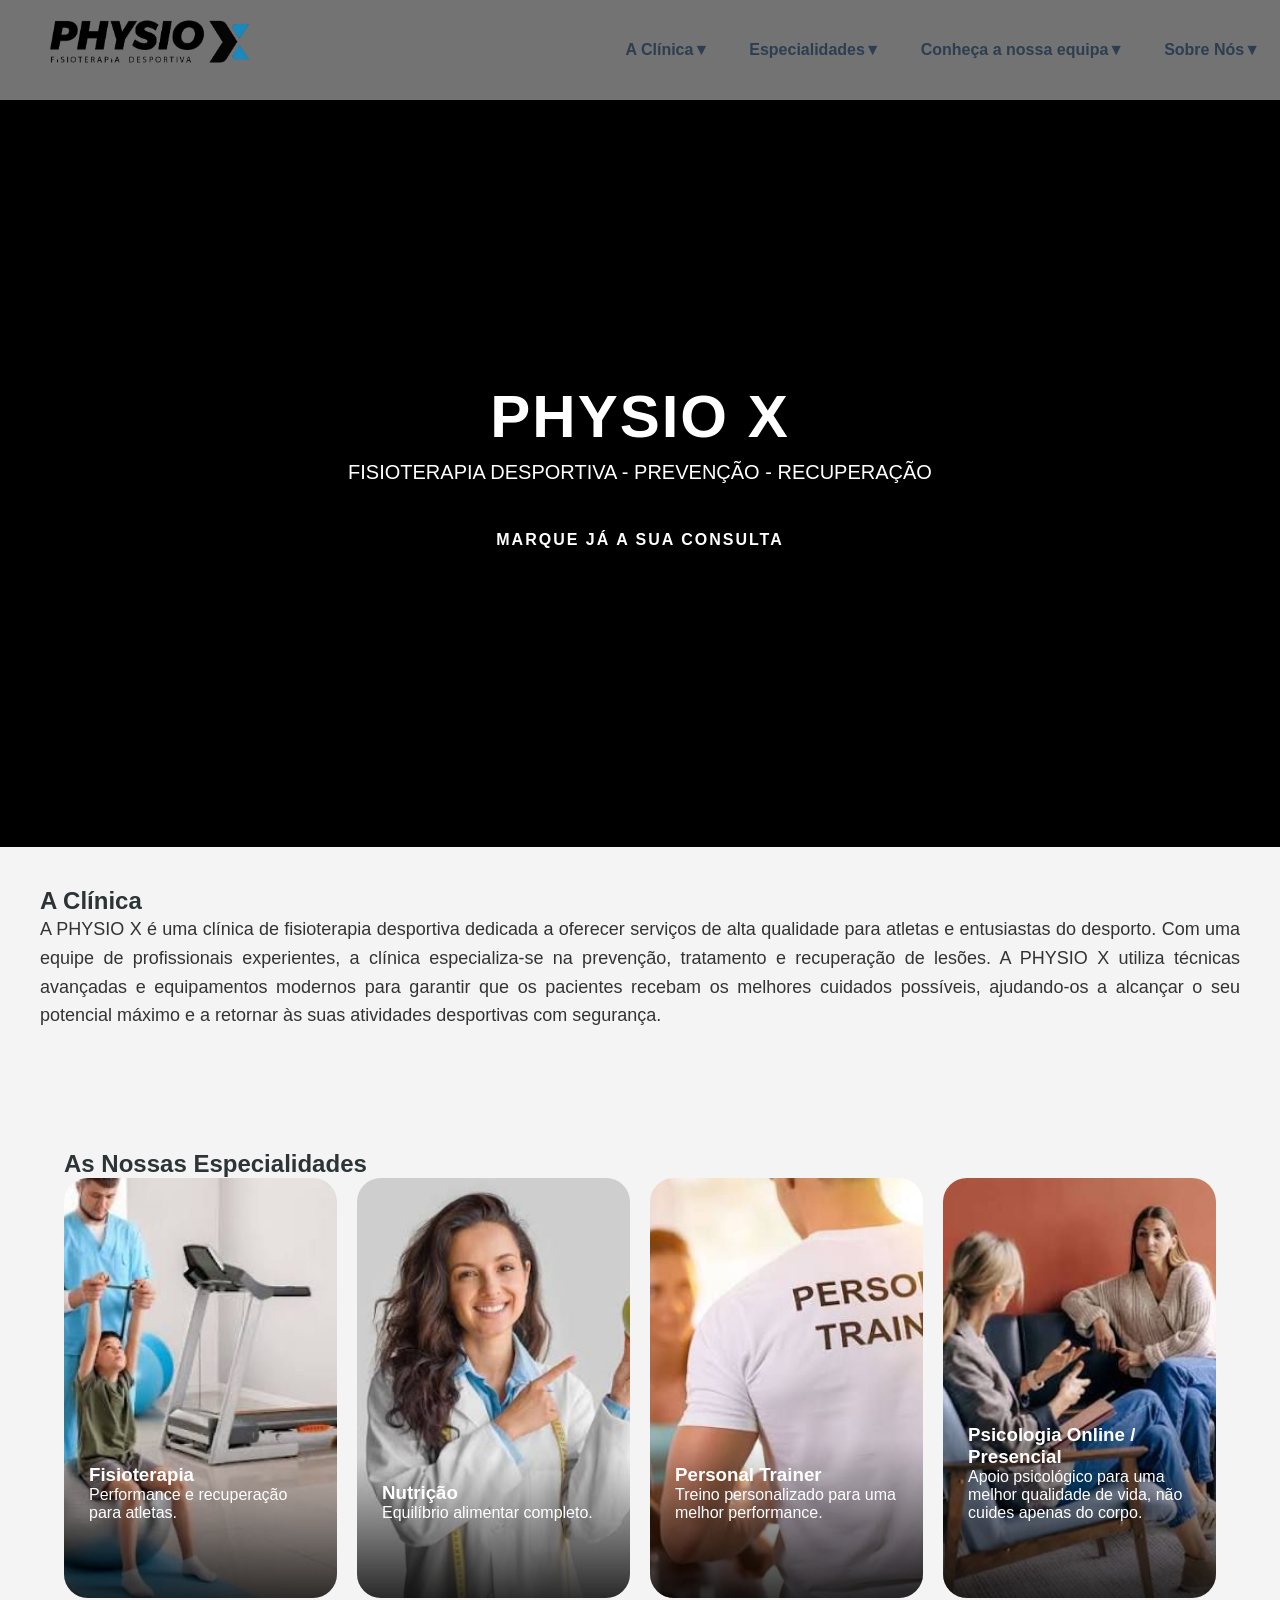
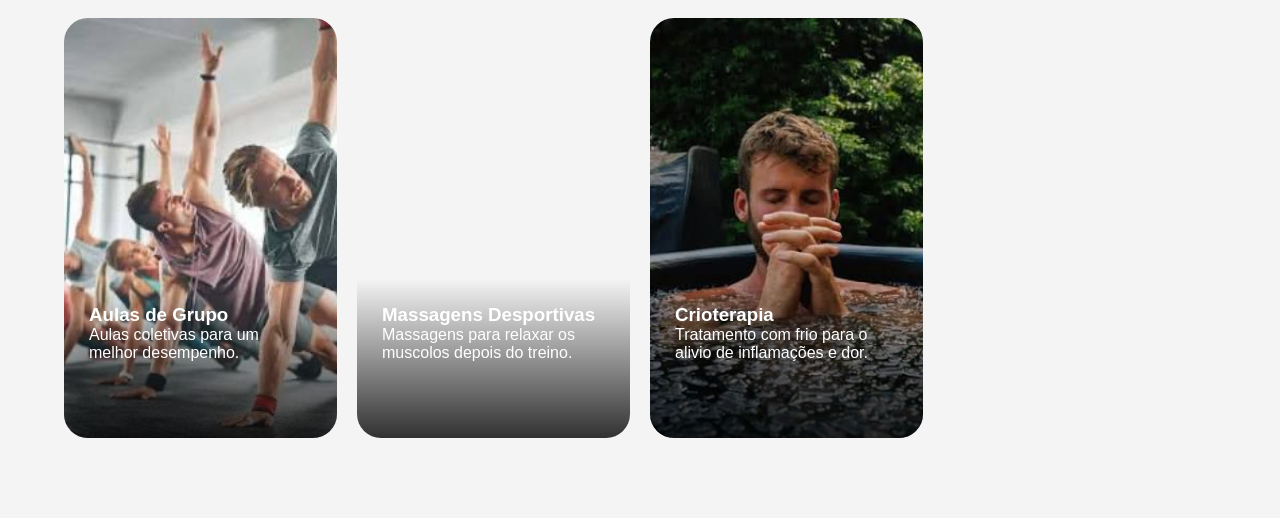
==== index.html @ f9e4badf "Add files via upload" ====
<!DOCTYPE html>
<html lang="pt">
<head>
    <meta charset="UTF-8">
    <title>Clínica de Fisioterapia</title>
    <link rel="stylesheet" href="estilo.css">
</head>
<body>
 <nav class="Fixed_bar">
    <div class="logo">
        <img src="Logo.png" alt="Logo da Clínica">
    </div>

    <ul class="links-nav">
    <li><a href="#" class="item-menu">A Clínica▼</a></li>
    <li class="dropdown">
            <a href="#" class="item-menu">Especialidades▼ </a>
            <ul class="submenu">
                <li><a href="fisioterapia.html">Fisioterapia</a></li>
                <li><a href="nutricao.html">Nutrição</a></li>
                <li><a href="personal_training.html">Personal Training</a></li>
                <li><a href="psicologia.html">Psicologia Online / Presencial</a></li>
                <li><a href="aulas_grupo.html">Aulas de Grupo</a></li>
                <li><a href="massagens_desportivas.html">Massagens Desportivas</a></li>
                <li><a href="crioterapia.html">Crioterapia</a></li>
            </ul>
    </li>
    <li><a href="#" class="item-menu">Conheça a nossa equipa▼</a></li>
    <li><a href="#" class="item-menu">Sobre Nós▼</a></li>
 </ul>
 </nav>

    <section class="hero-section">

    <div class="carrossel-container">
        <img src="hero-image.jpeg" class="slide" alt="Fisioterapia 1">
        <img src="hero-image1.jpeg" class="slide" alt="Fisioterapia 2">
        <img src="hero-image2.jpeg" class="slide" alt="Fisioterapia 3">
        <img src="hero-image3.jpeg" class="slide" alt="Fisioterapia 4">
    </div>

    <div class="hero-conteudo">
        <h1 class="titulo-principal">PHYSIO X</h1>
        <p class="frase-motivacao">Fisioterapia Desportiva - Prevenção - Recuperação</p>
        <a href="#" class="botao-agendar">MARQUE JÁ A SUA CONSULTA</a>
    </div>
    </section>
    <section>
        <div class="Clinica">
           <h2 class="subtitulo">A Clínica</h2>
           <p class="descricao">A PHYSIO X é uma clínica de fisioterapia desportiva dedicada a oferecer serviços de alta qualidade para atletas e entusiastas do desporto. Com uma equipe de profissionais experientes, a clínica especializa-se na prevenção, tratamento e recuperação de lesões. A PHYSIO X utiliza técnicas avançadas e equipamentos modernos para garantir que os pacientes recebam os melhores cuidados possíveis, ajudando-os a alcançar o seu potencial máximo e a retornar às suas atividades desportivas com segurança.</p>
        </div>
    </section>
    <section class="seccao-bento">
    <h1 class="subtitulo">As Nossas Especialidades</h1>
    
    <div class="bento-grid">
        <div class="bento-item vertical" style="background-image: url('Fisio.jpeg');">
            <div class="bento-overlay">
                <h3>Fisioterapia</h3>
                <p>Performance e recuperação para atletas.</p>
                <div class="Inf_Fisio">
                  <a href="fisioterapia.html" class="botao-saber-mais">Saber Mais</a>
                </div>
            </div>
        </div>

        <div class="bento-item vertical" style="background-image: url('Nutri.jpeg');">
            <div class="bento-overlay">
                <h3>⁠Nutrição</h3>
                <p>Equilíbrio alimentar completo.</p>
                <div class="Inf_Nutri">
                  <a href="nutricao.html" class="botao-saber-mais">Saber Mais</a>
                </div>
            </div>
        </div>

        <div class="bento-item vertical" style="background-image: url('Personal_training.jpeg');">
            <div class="bento-overlay">
                <h3>Personal Trainer</h3>
                <p>Treino personalizado para uma melhor performance.</p>
                <div class="Inf_Personal_training">
                  <a href="personal_training.html" class="botao-saber-mais">Saber Mais</a>
                </div>
            </div>
        </div>

        <div class="bento-item vertical" style="background-image: url('Psicologia.jpeg');">
            <div class="bento-overlay">
                <h3>⁠Psicologia Online / Presencial</h3>
                <p>Apoio psicológico para uma melhor qualidade de vida, não cuides apenas do corpo.</p>
                <div class="Inf_Psico">
                  <a href="psicologia.html" class="botao-saber-mais">Saber Mais</a>
                </div>
            </div>
        </div>

        <div class="bento-item vertical" style="background-image: url('Aulas_coletivas.jpeg');">
            <div class="bento-overlay">
                <h3>Aulas de Grupo</h3>
                <p>Aulas coletivas para um melhor desempenho.</p>
                <div class="Inf_Aulas_coletivas">
                  <a href="aulas_grupo.html" class="botao-saber-mais">Saber Mais</a>
                </div>
            </div>
        </div>

        <div class="bento-item vertical" style="background-image: url('exercicio.jpg');">
            <div class="bento-overlay">
                <h3>Massagens Desportivas</h3>
                <p>Massagens para relaxar os muscolos depois do treino.</p>
                <div class="Inf_Massagens">
                  <a href="massagens_desportivas.html" class="botao-saber-mais">Saber Mais</a>
                </div>
            </div>
        </div>

        <div class="bento-item vertical" style="background-image: url('Crioterapia.jpeg');">
            <div class="bento-overlay">
                <h3>Crioterapia</h3>
                <p>Tratamento com frio para o alivio de inflamações e dor.</p>
                <div class="Inf_Crioterapia">
                  <a href="crioterapia.html" class="botao-saber-mais">Saber Mais</a>
                </div>
            </div>
        </div>
    </div>
</section>
<script src="Animacao.js"></script>
</body>
</html>
---- estilo.css ----
body {
    margin: 0;
    padding: 0;
    padding-top: 100px;
    font-family: Arial, sans-serif;
    background-color: #67696a;
}

.logo img {
    height: 100px;
    align-items: center;
    margin-left: 20px;
    
}

.Fixed_bar {
    position: fixed;
    top: 0;
    left: 0;           
    width: 100%;
    height: 100px;      
    display: flex;
    align-items: center;     
    justify-content: space-between; 
    background-color: rgba(255, 255, 255, 0.45);  
    backdrop-filter: blur(10px);
    box-shadow: 0 4px 30px rgba(0, 0, 0, 0.1);
    z-index: 10;
}

.links-nav {
    display: flex;         
    list-style: none;      
    margin: 0;
    padding: 0;
    align-items: center;   
}

.links-nav li {
    margin: 0 20px;       
}

.links-nav a {
    text-decoration: none;
    color: #2c3e50; 
    display: flex;      
    list-style: none; 
    margin-right: 20px;
    margin: 0;
    padding: 0;
    font-weight: bold;
    display: inline-block;
    transition: transform 0.3s ease;
    
}

.links-nav a:hover {
    transform: scale(1.1); 
}

.links-nav a::after {
    font-size: 20px;
    display: inline-block;
    margin-left: 5px;
}

.links-nav li {
    position: relative; 
    display: inline-block;
}

/* Esconder o submenu inicialmente */
.submenu {
    display: none; 
    position: absolute;
    top: 100%; 
    left: 0;
    background-color: #ffffff;
    min-width: 220px;
    box-shadow: 0px 8px 16px rgba(0,0,0,0.1);
    padding: 10px 0;
    border-radius: 8px;
    list-style: none;
    z-index: 1000;
}

/* Estilo dos links dentro da "micro página" */
.submenu li a {
    color: #333;
    padding: 12px 20px;
    text-decoration: none;
    display: block;
    font-size: 14px;
    transition: background 0.3s;
}

.submenu li a:hover {
    background-color: #f0f7ff; 
    color: #3674b7;
}

.dropdown:hover .submenu {
    display: block;
    animation: fadeInDown 0.3s ease;
}

@keyframes fadeInDown {
    from {
        opacity: 0;
        transform: translateY(-10px);
    }
    to {
        opacity: 1;
        transform: translateY(0);
    }
}

.hero-section {
    margin: 0;
    padding: 0;
    height: 83vh;
    background-image: linear-gradient(rgba(0,0,0,0.5), rgba(0,0,0,0.5));
    background-size: cover;
    background-position: center;
    display: flex;
    justify-content: center;
    align-items: center;
    color: white;
    z-index: 1000;
}
.hero-conteudo {
    text-align: center;
}

.titulo-principal {
    font-size: 60px;
    margin-bottom: 10px;
    letter-spacing: 2px;
}

.frase-motivacao {
    font-size: 20px;
    margin-bottom: 30px;
    text-transform: uppercase;
}

.botao-agendar {
    display: inline-block;
    padding: 15px 40px;
    border: 2px solid white;
    color: white;
    text-decoration: none;
    font-weight: bold;
    letter-spacing: 2px;
    border-radius: 50px;
    box-shadow: 0 4px 15px rgba(0, 0, 0, 0.3);
    text-transform: uppercase;
    border: 2px solid transparent;
    transition: all 0.4s ease;
}

.botao-agendar:hover {
    background-color: #3674b7;
    transform: translate(-5px);
    box-shadow: 0 6px 20px rgba(0, 0, 0, 0.4);
    letter-spacing: 3px;
}

.carrossel-container {
    position: absolute;
    top: 0;
    left: 0;
    width: 100%;
    height: 100%;
    z-index: -1;
    background-color: black; 
}

.slide {
    position: absolute;
    width: 100%;
    height: 100%;
    object-fit: cover;
    opacity: 0; 
    animation: fadeAnim 20s infinite; 
}

.slide:nth-child(1) { animation-delay: 0s; }
.slide:nth-child(2) { animation-delay: 5s; }
.slide:nth-child(3) { animation-delay: 10s; }
.slide:nth-child(4) { animation-delay: 15s; }

@keyframes fadeAnim {
    0% { opacity: 0; }
    5% { opacity: 1; }  
    25% { opacity: 1; } 
    30% { opacity: 0; }
    100% { opacity: 0; }
}
.Clinica {
    justify-content: left;
    padding: 40px ;
    background-color: #f4f4f4;
}

.Clinica p{
    font-size: 18px;
    color: #333;
    line-height: 1.6;
    text-align: justify;
}

.seccao-bento {
    padding: 80px 5%;
    background-color: #f4f4f4;
    align-items: center;
    justify-content: center;
}

.bento-grid {
    display: grid;
    grid-template-columns: repeat(4, 1fr);
    grid-auto-rows: 200px;
    gap: 20px;
    max-width: 1200px;
    margin: 0 auto;
}

.bento-item {
    position: relative;
    border-radius: 24px; 
    overflow: hidden;
    background-size: cover;
    background-position: center;
    transition: transform 0.4s ease;
}

.grande {
    grid-column: span 2; 
    grid-row: span 2;    
}

.vertical {
    grid-column: span 1;
    grid-row: span 2;
}

.horizontal {
    grid-column: span 2;
    grid-row: span 1;
}

.pequeno {
    grid-column: span 1;
    grid-row: span 1;
    background-color: #ffffff;
}

.bento-overlay {
    position: absolute;
    bottom: 0;
    left: 0;
    right: 0;
    padding: 25px;
    background: linear-gradient(transparent, rgba(0,0,0,0.8));
    color: white;
}

.bento-item:hover {
    transform: scale(1.02);

}


.Inf_Fisio {
    opacity: 0;
    transform: translateY(20px); 
    transition: all 0.4s ease;  
    margin-top: 15px;
}

.bento-item:hover .Inf_Fisio {
    opacity: 1;
    transform: translateY(0); 
}

.botao-saber-mais {
    display: inline-block;
    padding: 10px 20px;
    background-color: #3674b7; 
    color: white;
    text-decoration: none;
    border-radius: 8px;
    font-size: 14px;
    font-weight: bold;
}


.Inf_Personal_training {
    opacity: 0;
    transform: translateY(20px); 
    transition: all 0.4s ease;  
    margin-top: 15px;
}

.bento-item:hover .Inf_Personal_training {
    opacity: 1;
    transform: translateY(0); 
}

.botao-saber-mais {
    display: inline-block;
    padding: 10px 20px;
    background-color: #3674b7; 
    color: white;
    text-decoration: none;
    border-radius: 8px;
    font-size: 14px;
    font-weight: bold;
}


.Inf_Nutri {
    opacity: 0;
    transform: translateY(20px); 
    transition: all 0.4s ease;  
    margin-top: 15px;
}

.bento-item:hover .Inf_Nutri {
    opacity: 1;
    transform: translateY(0); 
}

.botao-saber-mais {
    display: inline-block;
    padding: 10px 20px;
    background-color: #3674b7; 
    color: white;
    text-decoration: none;
    border-radius: 8px;
    font-size: 14px;
    font-weight: bold;
}

.Inf_Psico {
    opacity: 0;
    transform: translateY(20px); 
    transition: all 0.4s ease;  
    margin-top: 15px;
}

.bento-item:hover .Inf_Psico {
    opacity: 1;
    transform: translateY(0); 
}

.botao-saber-mais {
    display: inline-block;
    padding: 10px 20px;
    background-color: #3674b7; 
    color: white;
    text-decoration: none;
    border-radius: 8px;
    font-size: 14px;
    font-weight: bold;
}


.Inf_Aulas_coletivas {
    opacity: 0;
    transform: translateY(20px); 
    transition: all 0.4s ease;  
    margin-top: 15px;
}

.bento-item:hover .Inf_Aulas_coletivas {
    opacity: 1;
    transform: translateY(0); 
}

.botao-saber-mais {
    display: inline-block;
    padding: 10px 20px;
    background-color: #3674b7; 
    color: white;
    text-decoration: none;
    border-radius: 8px;
    font-size: 14px;
    font-weight: bold;
}


.Inf_Massagens {
    opacity: 0;
    transform: translateY(20px); 
    transition: all 0.4s ease;  
    margin-top: 15px;
}

.bento-item:hover .Inf_Massagens {
    opacity: 1;
    transform: translateY(0); 
}

.botao-saber-mais {
    display: inline-block;
    padding: 10px 20px;
    background-color: #3674b7; 
    color: white;
    text-decoration: none;
    border-radius: 8px;
    font-size: 14px;
    font-weight: bold;
}


.Inf_Crioterapia {
    opacity: 0;
    transform: translateY(20px); 
    transition: all 0.4s ease;  
    margin-top: 15px;
}

.bento-item:hover .Inf_Crioterapia {
    opacity: 1;
    transform: translateY(0); 
}

.botao-saber-mais {
    grid-column: span 2; 
    grid-row: span 2;  
}

/*Pagina Real*/

@import url('https://fonts.googleapis.com/css2?family=Inter:wght@300;400;600&display=swap');

:root {
  --primary: #3674B7; 
  --bg: #FDFDFD;
  --text: #2d3436; 
  --glass: rgba(54, 116, 183, 0.08); 
  --radius: 16px;
}

* {
  margin: 0;
  padding: 0;
  box-sizing: border-box;
  font-family: 'Inter', sans-serif;
}

body {
  background: var(--bg);
  color: var(--text);
}

/* HERO */
.hero {
  height: 100vh;
  background: url("hero-image1.jpeg") center/cover no-repeat;
  display: flex;
  justify-content: center;
  align-items: center;
  position: relative;
}

.overlay {
  position: absolute;
  width: 100%;
  height: 100%;
  background: linear-gradient(to bottom, rgba(15, 23, 42, 0.7), rgba(15, 23, 42, 0.3));
}


.glass {
  background: var(--glass);
  backdrop-filter: blur(15px);
  border-radius: var(--radius);
  padding: 40px;
  border: 1px solid rgba(54, 116, 183, 0.2); 
}


.hero-content {
  position: relative;
  color: white;
  text-align: center;
}


.section {
  padding: 60px 10%;
}


.problem-header {
  text-align: center;
  margin-bottom: 50px;
}

.problem-header h2 {
  color: var(--primary);
}

.problem-grid {
  display: grid;
  grid-template-columns: repeat(2,1fr);
  gap: 25px;
}

.problem-card {
    background: white;
    padding: 30px; /* Aumentei um pouco para respirar melhor */
    border-radius: var(--radius);
    border: 1px solid #f1f5f9; 
    box-shadow: 0 4px 20px rgba(0, 0, 0, 0.03); 
    transition: all 0.4s cubic-bezier(0.175, 0.885, 0.32, 1.275); /* Transição mais "elástica" */
    position: relative; /* Necessário para os detalhes decorativos */
    overflow: hidden; /* Garante que nada sai fora do raio da borda */
}

/* DETALHE 1: Brilho no topo (Glossy effect) */
.problem-card::before {
    content: "";
    position: absolute;
    top: 0;
    left: 0;
    width: 100%;
    height: 4px;
    background: linear-gradient(90deg, var(--primary), #63c0e5);
    opacity: 0; /* Invisível por padrão */
    transition: 0.3s;
}

/* DETALHE 2: Marca de água decorativa (ex: um ícone ou círculo) */
.problem-card::after {
    content: "";
    position: absolute;
    bottom: -20px;
    right: -20px;
    width: 80px;
    height: 80px;
    background: var(--primary);
    border-radius: 50%;
    opacity: 0.03; /* Quase invisível, dá textura */
    transition: 0.4s;
}

/* EFEITO NO HOVER */
.problem-card:hover {
    transform: translateY(-12px); /* Sobe um pouco mais */
    border-color: rgba(54, 116, 183, 0.3);
    box-shadow: 0 20px 40px rgba(54, 116, 183, 0.12);
}

.problem-card:hover::before {
    opacity: 1; /* Revela a linha de cor no topo ao passar o rato */
}

.problem-card:hover::after {
    transform: scale(1.5);
    opacity: 0.07; /* O círculo no fundo cresce e ganha cor */
}

/* AJUSTE NO TEXTO DENTRO DA CARD */
.problem-card h3 {
    color: var(--primary);
    margin-bottom: 10px;
    font-size: 1.2rem;
}

.problem-card p {
    font-size: 0.95rem;
    color: var(--texto-suave); /* Usando a variável de texto que criámos antes */
}

.problem-bridge {
  margin-top: 40px;
  text-align: center;
  color: var(--text);
  font-weight: 600;
}

/* BANNER DE INFORMAÇÃO INTERMÉDIO */
.info-banner {
    background: var(--primary); /* Usa o azul da marca */
    color: white;
    padding: 80px 10%;
    margin-bottom: 0px;
    margin-top: 20px;
    border-radius: var(--radius);
    text-align: center;
    position: relative;
    overflow: hidden;
    box-shadow: 0 15px 35px rgba(54, 116, 183, 0.2);
}

/* Decoração sutil de fundo no banner */
.info-banner::after {
    content: "";
    position: absolute;
    top: -50%;
    right: -10%;
    width: 300px;
    height: 300px;
    background: rgba(255, 255, 255, 0.05);
    border-radius: 50%;
}

.badge {
    display: inline-block;
    background: rgba(255, 255, 255, 0.2);
    padding: 5px 15px;
    border-radius: 50px;
    font-size: 0.8rem;
    text-transform: uppercase;
    letter-spacing: 1px;
    margin-bottom: 15px;
}

.info-banner h3 {
    font-size: 1.8rem;
    margin-bottom: 15px;
    font-weight: 600;
}

.info-banner p {
    font-size: 1.1rem;
    max-width: 700px;
    margin: 0 auto;
    opacity: 0.9;
}

.process h2 {
    margin-top: 0;
    margin-bottom: 40px      
}

.benefits h2{
    margin-top: 0;
    margin-bottom: 40px;
}

.cards {
    display: flex;
    gap: 30px;
    margin-top: 0; 
}


.cards {
  display: flex;
  gap: 30px;
}

.card {
  flex: 1;
  background: white;
  padding: 20px;
  border-radius: var(--radius);
  border-bottom: 4px solid var(--primary);
  transition: 0.3s;
}

.card:hover {
  transform: translateY(-10px);
  background: #f8fbff;
}


.grid {
  display: grid;
  grid-template-columns: repeat(2,1fr);
  gap: 20px;
}

.benefit {
  background: #f1f5f9; 
  padding: 20px;
  border-radius: var(--radius);
  border-left: 4px solid var(--primary);
}


.cta {
  background: white;
  color: var(--text);
  text-align: center;
  padding: 100px 20px;
  border-top: 1px solid #f1f5f9;
}


.reveal {
  opacity: 0;
  transform: translateY(40px);
  transition: all 0.8s ease;
}

.reveal.active {
  opacity: 1;
  transform: translateY(0);
}

@media(max-width:768px){
  .problem-grid,
  .grid {
    grid-template-columns: 1fr;
  }

  .cards {
    flex-direction: column;
  }
}
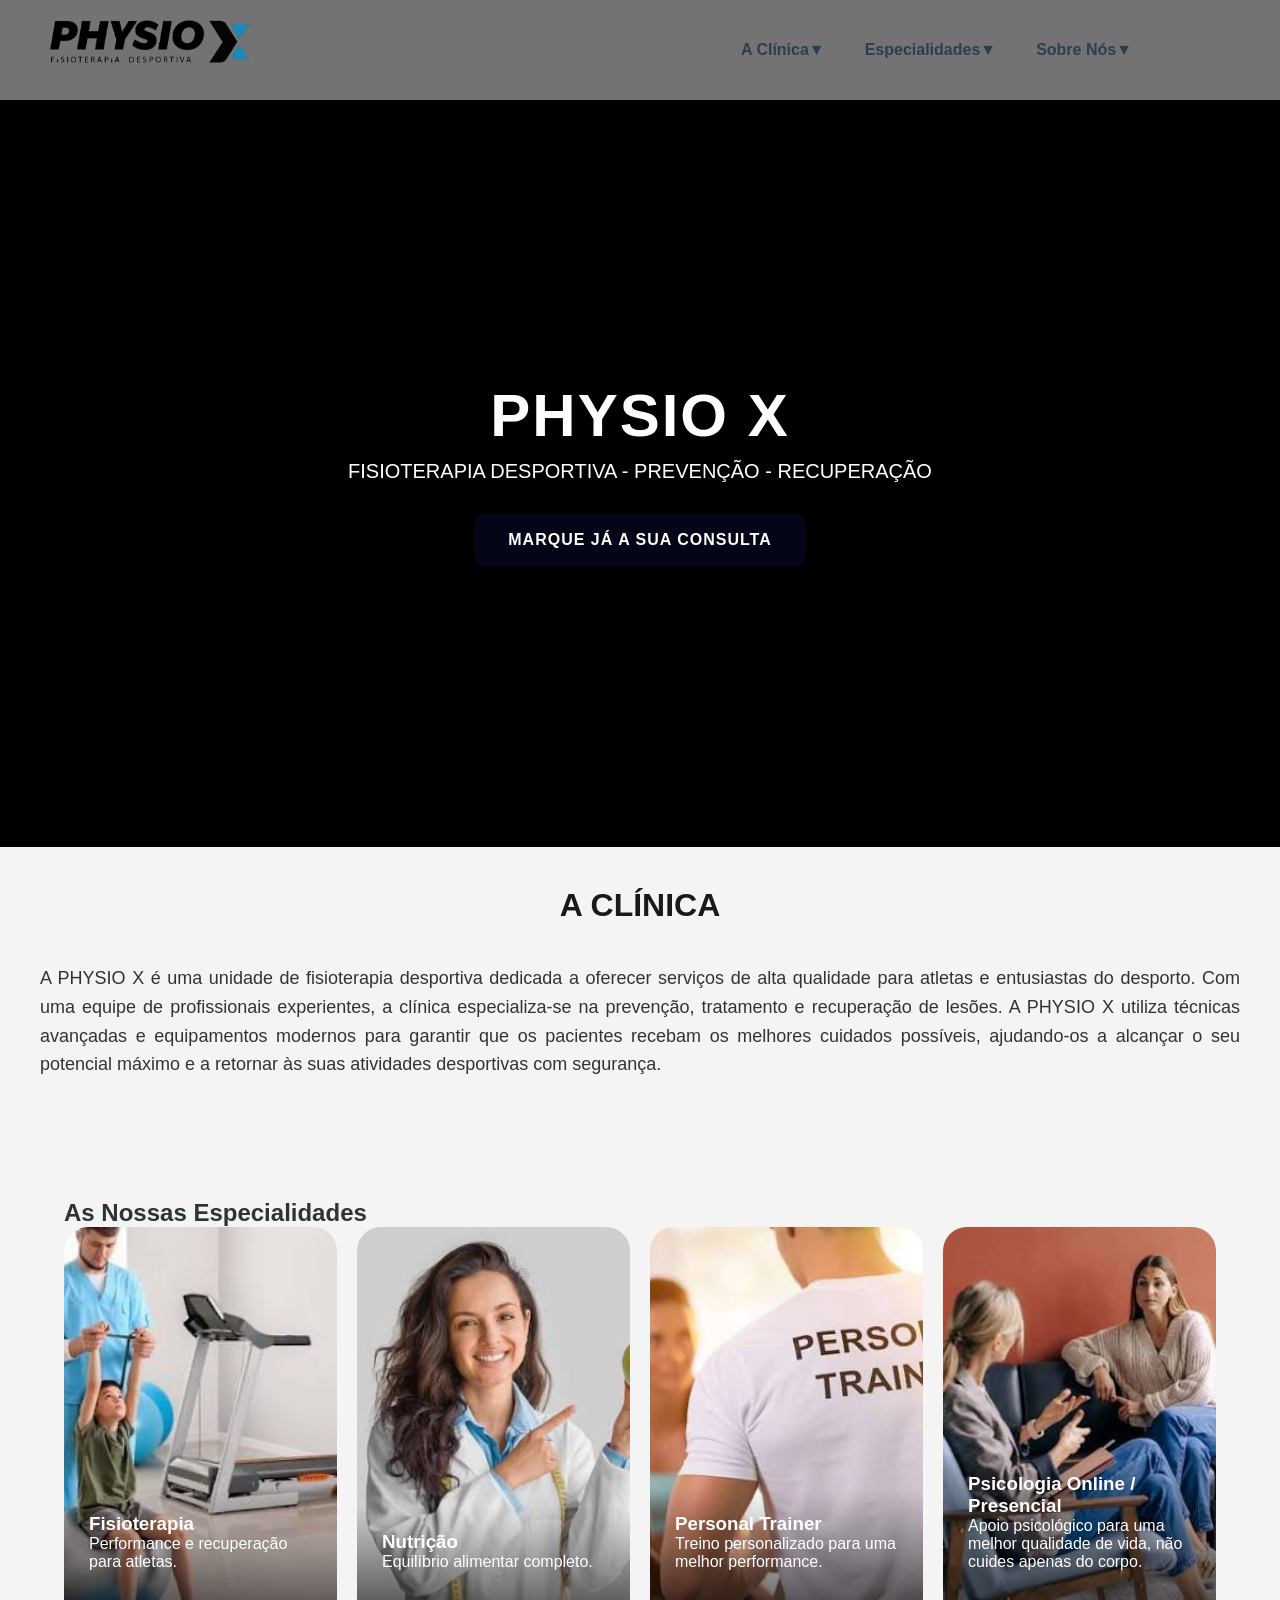
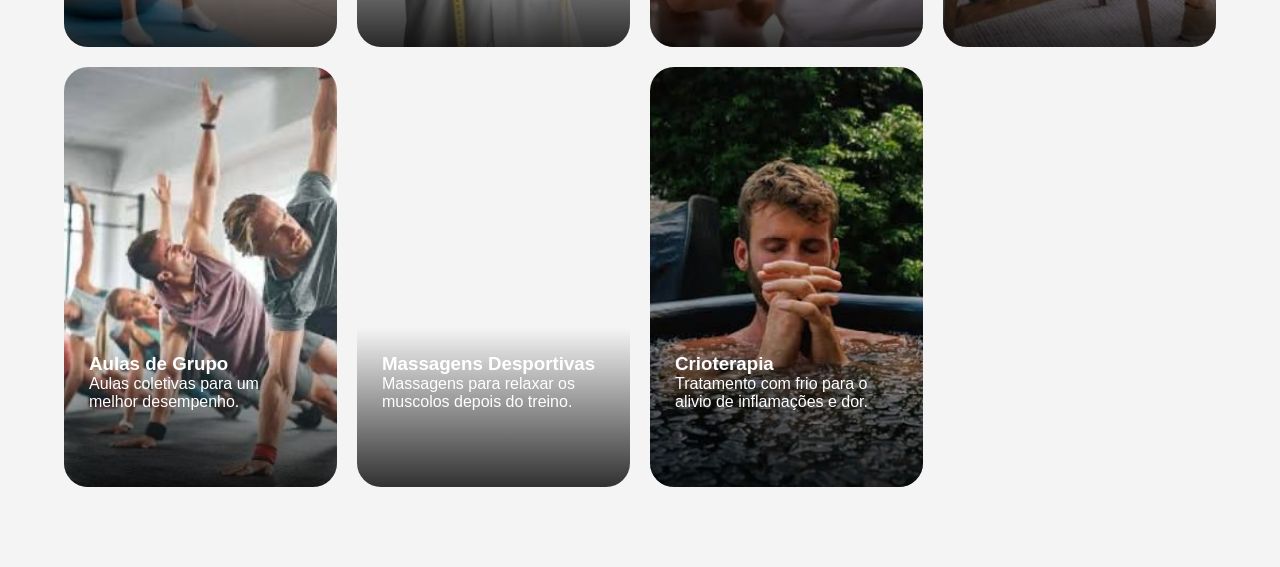
==== commit 79d5ddb8: "Add files via upload" ====
--- a/index.html
+++ b/index.html
@@ -12,8 +12,8 @@
     </div>
 
     <ul class="links-nav">
-    <li><a href="#" class="item-menu">A Clínica▼</a></li>
-    <li class="dropdown">
+      <li><a href="#" class="item-menu">A Clínica▼</a></li>
+      <li class="dropdown">
             <a href="#" class="item-menu">Especialidades▼ </a>
             <ul class="submenu">
                 <li><a href="fisioterapia.html">Fisioterapia</a></li>
@@ -24,10 +24,14 @@
                 <li><a href="massagens_desportivas.html">Massagens Desportivas</a></li>
                 <li><a href="crioterapia.html">Crioterapia</a></li>
             </ul>
-    </li>
-    <li><a href="#" class="item-menu">Conheça a nossa equipa▼</a></li>
-    <li><a href="#" class="item-menu">Sobre Nós▼</a></li>
- </ul>
+        </li>
+        <li class="dropdown">
+            <a href="#" class="item-menu">Sobre Nós▼</a>
+            <ul class="submenu">
+                <li><a href="#" class="item-menu">Conheça a nossa equipa</a></li>
+            </ul>
+        </li>
+    </ul>
  </nav>
 
     <section class="hero-section">
@@ -42,13 +46,13 @@
     <div class="hero-conteudo">
         <h1 class="titulo-principal">PHYSIO X</h1>
         <p class="frase-motivacao">Fisioterapia Desportiva - Prevenção - Recuperação</p>
-        <a href="#" class="botao-agendar">MARQUE JÁ A SUA CONSULTA</a>
+        <a href="Consulta.html" class="botao-agendar">MARQUE JÁ A SUA CONSULTA</a>
     </div>
     </section>
     <section>
         <div class="Clinica">
-           <h2 class="subtitulo">A Clínica</h2>
-           <p class="descricao">A PHYSIO X é uma clínica de fisioterapia desportiva dedicada a oferecer serviços de alta qualidade para atletas e entusiastas do desporto. Com uma equipe de profissionais experientes, a clínica especializa-se na prevenção, tratamento e recuperação de lesões. A PHYSIO X utiliza técnicas avançadas e equipamentos modernos para garantir que os pacientes recebam os melhores cuidados possíveis, ajudando-os a alcançar o seu potencial máximo e a retornar às suas atividades desportivas com segurança.</p>
+           <h2 class="subtitulo">A CLÍNICA</h2>
+           <p class="descricao">A PHYSIO X é uma unidade de fisioterapia desportiva dedicada a oferecer serviços de alta qualidade para atletas e entusiastas do desporto. Com uma equipe de profissionais experientes, a clínica especializa-se na prevenção, tratamento e recuperação de lesões. A PHYSIO X utiliza técnicas avançadas e equipamentos modernos para garantir que os pacientes recebam os melhores cuidados possíveis, ajudando-os a alcançar o seu potencial máximo e a retornar às suas atividades desportivas com segurança.</p>
         </div>
     </section>
     <section class="seccao-bento">
--- a/estilo.css
+++ b/estilo.css
@@ -32,7 +32,7 @@
     display: flex;         
     list-style: none;      
     margin: 0;
-    padding: 0;
+    padding: 10%;
     align-items: center;   
 }
 
@@ -69,7 +69,7 @@
     display: inline-block;
 }
 
-/* Esconder o submenu inicialmente */
+
 .submenu {
     display: none; 
     position: absolute;
@@ -84,7 +84,7 @@
     z-index: 1000;
 }
 
-/* Estilo dos links dentro da "micro página" */
+
 .submenu li a {
     color: #333;
     padding: 12px 20px;
@@ -92,6 +92,7 @@
     display: block;
     font-size: 14px;
     transition: background 0.3s;
+    white-space: nowrap;
 }
 
 .submenu li a:hover {
@@ -456,7 +457,7 @@
   color: var(--text);
 }
 
-/* HERO */
+
 .hero {
   height: 100vh;
   background: url("hero-image1.jpeg") center/cover no-repeat;
@@ -474,7 +475,7 @@
 }
 
 
-.glass {
+.glass1 {
   background: var(--glass);
   backdrop-filter: blur(15px);
   border-radius: var(--radius);
@@ -512,16 +513,16 @@
 
 .problem-card {
     background: white;
-    padding: 30px; /* Aumentei um pouco para respirar melhor */
+    padding: 30px; 
     border-radius: var(--radius);
     border: 1px solid #f1f5f9; 
     box-shadow: 0 4px 20px rgba(0, 0, 0, 0.03); 
-    transition: all 0.4s cubic-bezier(0.175, 0.885, 0.32, 1.275); /* Transição mais "elástica" */
-    position: relative; /* Necessário para os detalhes decorativos */
-    overflow: hidden; /* Garante que nada sai fora do raio da borda */
-}
-
-/* DETALHE 1: Brilho no topo (Glossy effect) */
+    transition: all 0.4s cubic-bezier(0.175, 0.885, 0.32, 1.275); 
+    position: relative; 
+    overflow: hidden; 
+    text-align: center;
+}
+
 .problem-card::before {
     content: "";
     position: absolute;
@@ -530,11 +531,11 @@
     width: 100%;
     height: 4px;
     background: linear-gradient(90deg, var(--primary), #63c0e5);
-    opacity: 0; /* Invisível por padrão */
+    opacity: 0; 
     transition: 0.3s;
 }
 
-/* DETALHE 2: Marca de água decorativa (ex: um ícone ou círculo) */
+
 .problem-card::after {
     content: "";
     position: absolute;
@@ -544,36 +545,37 @@
     height: 80px;
     background: var(--primary);
     border-radius: 50%;
-    opacity: 0.03; /* Quase invisível, dá textura */
+    opacity: 0.03; 
     transition: 0.4s;
 }
 
-/* EFEITO NO HOVER */
 .problem-card:hover {
-    transform: translateY(-12px); /* Sobe um pouco mais */
+    transform: translateY(-12px); 
     border-color: rgba(54, 116, 183, 0.3);
     box-shadow: 0 20px 40px rgba(54, 116, 183, 0.12);
 }
 
 .problem-card:hover::before {
-    opacity: 1; /* Revela a linha de cor no topo ao passar o rato */
+    opacity: 1; 
 }
 
 .problem-card:hover::after {
     transform: scale(1.5);
-    opacity: 0.07; /* O círculo no fundo cresce e ganha cor */
-}
-
-/* AJUSTE NO TEXTO DENTRO DA CARD */
+    opacity: 0.07; 
+}
+
+
 .problem-card h3 {
     color: var(--primary);
     margin-bottom: 10px;
     font-size: 1.2rem;
+    justify-content: center;
 }
 
 .problem-card p {
     font-size: 0.95rem;
-    color: var(--texto-suave); /* Usando a variável de texto que criámos antes */
+    color: var(--texto-suave); 
+    justify-content: center;
 }
 
 .problem-bridge {
@@ -583,9 +585,8 @@
   font-weight: 600;
 }
 
-/* BANNER DE INFORMAÇÃO INTERMÉDIO */
 .info-banner {
-    background: var(--primary); /* Usa o azul da marca */
+    background: var(--primary); 
     color: white;
     padding: 80px 10%;
     margin-bottom: 0px;
@@ -597,7 +598,7 @@
     box-shadow: 0 15px 35px rgba(54, 116, 183, 0.2);
 }
 
-/* Decoração sutil de fundo no banner */
+
 .info-banner::after {
     content: "";
     position: absolute;
@@ -618,12 +619,14 @@
     text-transform: uppercase;
     letter-spacing: 1px;
     margin-bottom: 15px;
+    text-align: justify;
 }
 
 .info-banner h3 {
     font-size: 1.8rem;
     margin-bottom: 15px;
     font-weight: 600;
+    text-align: center;
 }
 
 .info-banner p {
@@ -631,11 +634,12 @@
     max-width: 700px;
     margin: 0 auto;
     opacity: 0.9;
+    text-align: justify;
 }
 
 .process h2 {
     margin-top: 0;
-    margin-bottom: 40px      
+    margin-bottom: 30px      
 }
 
 .benefits h2{
@@ -662,6 +666,7 @@
   border-radius: var(--radius);
   border-bottom: 4px solid var(--primary);
   transition: 0.3s;
+  text-align: center;
 }
 
 .card:hover {
@@ -674,6 +679,7 @@
   display: grid;
   grid-template-columns: repeat(2,1fr);
   gap: 20px;
+  text-align: center;
 }
 
 .benefit {
@@ -713,4 +719,574 @@
   .cards {
     flex-direction: column;
   }
-}+}
+
+/*Funcionarios cards*/
+.team {
+  padding: 80px 10%;
+  background: #f9fafb;
+  text-align: center;
+}
+
+.team h2 {
+  font-size: 2.2rem;
+  margin-bottom: 50px;
+  color: #1f2937;
+}
+
+.team-grid {
+  display: grid;
+  grid-template-columns: repeat(3, 1fr);
+  gap: 30px;
+}
+
+.card {
+  background: white;
+  border-radius: 16px;
+  overflow: hidden;
+  box-shadow: 0 10px 25px rgba(0,0,0,0.05);
+  transition: all 0.3s ease;
+}
+
+.card:hover {
+  transform: translateY(-10px);
+  box-shadow: 0 20px 40px rgba(0,0,0,0.1);
+}
+
+.card-image img {
+  width: 100%;
+  height: 280px;
+  object-fit: cover;
+}
+
+.card-content {
+  padding: 20px;
+  text-align: left;
+}
+
+.card h3 {
+  margin: 0;
+  font-size: 1.4rem;
+  color: #111827;
+}
+
+.role {
+  display: block;
+  font-weight: 500;
+  color: #3b82f6;
+  margin-top: 5px;
+}
+
+.bio {
+  font-size: 0.95rem;
+  color: #374151;
+  line-height: 1.5;
+  text-align: justify;
+}
+
+@media (max-width: 900px) {
+  .team-grid {
+    grid-template-columns: 1fr;
+  }
+}
+
+/*Lista de vantagens NUTRI*/
+.nutrition-header {
+    text-align: center;
+    margin-bottom: 50px;
+}
+
+.nutrition-grid {
+    display: grid;
+    grid-template-columns: repeat(auto-fit, minmax(240px, 1fr));
+    gap: 25px;
+}
+
+.nutrition-card {
+    background: white;
+    padding: 40px 30px;
+    border-radius: var(--radius);
+    border: 1px solid #f1f5f9;
+    text-align: center;
+    transition: all 0.4s ease;
+    box-shadow: 0 10px 30px rgba(0, 0, 0, 0.02);
+}
+
+
+.icon-box {
+    width: 60px;
+    height: 60px;
+    background: var(--glass);
+    color: var(--primary);
+    font-size: 1.8rem;
+    display: flex;
+    align-items: center;
+    justify-content: center;
+    margin: 0 auto 20px;
+    border-radius: 12px;
+    transition: 0.3s;
+}
+
+.nutrition-card h3 {
+    font-size: 1.1rem;
+    margin-bottom: 12px;
+    color: var(--text);
+}
+
+.nutrition-card p {
+    font-size: 0.9rem;
+    line-height: 1.6;
+    color: #636e72;
+}
+
+
+.nutrition-card:hover {
+    transform: translateY(-10px);
+    background: white;
+    border-color: var(--primary);
+    box-shadow: 0 20px 40px rgba(54, 116, 183, 0.1);
+}
+
+.nutrition-card:hover .icon-box {
+    background: var(--primary);
+    color: white;
+    transform: rotate(-5deg) scale(1.1);
+}
+
+
+/* Nutrição cards(antes e depois) */
+.transform-grid {
+  display: grid;
+  grid-template-columns: repeat(auto-fit, minmax(220px, 1fr));
+  gap: 25px;
+}
+
+.transform-header{
+    margin-bottom: 30px;
+
+}
+
+.transform-card {
+  position: relative;
+  height: 320px;
+  border-radius: 18px;
+  overflow: hidden;
+  box-shadow: 0 20px 40px rgba(0,0,0,0.08);
+}
+
+.transform-card img {
+  position: absolute;
+  width: 100%;
+  height: 100%;
+  object-fit: cover;
+}
+
+.transform-card .after {
+  z-index: 1;
+  transform: scale(1.05);
+}
+
+
+.transform-card.auto .before {
+  z-index: 2;
+  animation: revealBefore 10s infinite;
+}
+
+@keyframes revealBefore {
+
+
+  0% {
+    opacity: 1;
+    transform: scale(1);
+  }
+
+  40% {
+    opacity: 1;
+    transform: scale(1.02);
+  }
+
+
+  55% {
+    opacity: 0;
+    transform: scale(1.08);
+  }
+
+  85% {
+    opacity: 0;
+    transform: scale(1.08);
+  }
+
+  100% {
+    opacity: 1;
+    transform: scale(1);
+  }
+}
+
+.label {
+  position: absolute;
+  bottom: 15px;
+  left: 15px;
+  z-index: 3;
+  background: rgba(0,0,0,0.6);
+  color: white;
+  padding: 6px 12px;
+  border-radius: 8px;
+  font-size: 0.8rem;
+}
+
+/*Comentarios reais*/
+:root {
+  --text-main: #1A1A1A;
+  --text-secondary: #4D4D4D;
+  --accent: #0056b3; 
+  --focus-ring: #FFBF00;
+  --bg-card: #FFFFFF;
+  --btn-size: 40px;
+  --transition: all 0.3s cubic-bezier(0.4, 0, 0.2, 1);
+}
+
+.testimonials-section {
+  font-family: 'Segoe UI', Roboto, Helvetica, Arial, sans-serif;
+  padding: 60px 20px;
+  max-width: 850px;
+  margin: 0 auto;
+}
+
+h2 {
+  font-size: 2rem;
+  color: var(--text-main);
+  text-align: center;
+  margin-bottom: 40px;
+}
+
+.testimonial-card {
+  background: var(--bg-card);
+  padding: 40px;
+  border-radius: 12px;
+  border-left: 6px solid var(--accent);
+  box-shadow: 0 10px 30px rgba(0,0,0,0.08);
+  position: relative;
+}
+
+.quote-icon {
+  font-size: 3.5rem;
+  color: var(--accent);
+  opacity: 0.2;
+  line-height: 1;
+  display: block;
+  margin-bottom: 15px;
+}
+
+blockquote {
+  font-size: 1.25rem; /* ~20px */
+  line-height: 1.6;
+  color: var(--text-main);
+  margin: 0 0 25px 0;
+  font-weight: 400;
+}
+
+.testimonial-footer strong {
+  display: block;
+  font-size: 1.15rem;
+  color: var(--text-main);
+}
+
+.testimonial-footer span {
+  font-size: 0.95rem;
+  color: var(--text-secondary);
+}
+
+/* Controlos */
+.testimonial-controls {
+  display: flex;
+  align-items: center;
+  justify-content: center;
+  gap: 16px;
+  margin-top: 32px;
+}
+
+.nav-button {
+  background: var(--accent);
+  color: white;
+  border: none;
+  width: var(--btn-size);
+  height: var(--btn-size);
+  border-radius: 50%;
+  font-size: 1.4rem;
+  cursor: pointer;
+  display: flex;
+  align-items: center;
+  justify-content: center;
+  transition: var(--transition);
+}
+
+.nav-button:hover {
+  background: #004187;
+  transform: translateY(-2px);
+}
+
+.nav-button:active {
+  transform: scale(0.9);
+}
+
+.nav-button:focus, .dot:focus {
+  outline: 4px solid var(--focus-ring);
+  outline-offset: 2px;
+}
+
+/* Dots */
+.pagination-dots {
+  display: flex;
+  gap: 10px;
+}
+
+.dot {
+  width: 14px;
+  height: 14px;
+  border-radius: 50%;
+  border: 2px solid var(--accent);
+  background: transparent;
+  cursor: pointer;
+  transition: var(--transition);
+  padding: 0;
+}
+
+.dot.active {
+  background: var(--accent);
+  width: 28px; 
+  border-radius: 10px;
+}
+
+
+@keyframes pulse {
+  0% { box-shadow: 0 0 0 0 rgba(255, 191, 0, 0.7); }
+  70% { box-shadow: 0 0 0 12px rgba(255, 191, 0, 0); }
+  100% { box-shadow: 0 0 0 0 rgba(255, 191, 0, 0); }
+}
+
+.pulse-animation {
+  animation: pulse 0.4s ease-out;
+}
+
+
+
+/*Footer*/
+
+.footer {
+  position: relative;
+  overflow: hidden;
+  padding: 80px 10% 40px;
+  background: linear-gradient(180deg, #ffffff 0%, #f8fbff 100%);
+  color: white;
+}
+
+.footer-line {
+  position: absolute;
+  top: 0;
+  left: -50%;
+  width: 200%;
+  height: 2px;
+  background: linear-gradient(90deg, transparent, #00c6ff, transparent);
+  animation: lineMove 8s linear infinite;
+}
+
+@keyframes lineMove {
+  0% { transform: translateX(-30%); }
+  100% { transform: translateX(30%); }
+}
+
+.footer-glow {
+  position: absolute;
+  border-radius: 50%;
+  filter: blur(100px);
+  pointer-events: none;
+}
+
+.glow-1 { width: 300px; height: 300px; background: rgba(0,198,255,0.08); top: -100px; left: -100px; }
+.glow-2 { width: 250px; height: 250px; background: rgba(0,198,255,0.05); bottom: -100px; right: -100px; }
+
+.footer-cta {
+  position: relative;
+  z-index: 2;
+  max-width: 800px;
+  margin: 0 auto 60px;
+  text-align: center;
+}
+
+.footer-tag {
+  display: inline-block;
+  padding: 6px 14px;
+  margin-bottom: 15px;
+  border-radius: 999px;
+  background: rgba(0,0,0,0.05);
+  color: #0f172a;
+  font-size: 0.75rem;
+  letter-spacing: 2px;
+}
+
+.footer-cta h2 {
+  font-size: clamp(2rem, 5vw, 3.5rem);
+  line-height: 1.1;
+  margin-bottom: 20px;
+  color: #020617;
+}
+
+.footer-cta h2 span {
+  background: linear-gradient(90deg, #00c6ff, #0072ff);
+  -webkit-background-clip: text;
+  background-clip: text;
+  color: transparent;
+}
+
+.footer-cta p {
+  max-width: 600px;
+  margin: 0 auto 30px;
+  color: #334155;
+  line-height: 1.6;
+}
+
+.botao-agendar {
+  display: inline-block;
+  padding: 16px 32px;
+  background: #020617;
+  color: white;
+  text-decoration: none;
+  border-radius: 12px;
+  font-weight: 600;
+  letter-spacing: 1px;
+  transition: 0.3s;
+}
+
+.footer-main {
+  position: relative;
+  z-index: 2;
+  display: grid;
+  grid-template-columns: 1.2fr 0.8fr;
+  gap: 25px;
+}
+
+.footer-box {
+  border-radius: 24px;
+  padding: 35px;
+  transition: transform 0.4s ease, box-shadow 0.4s ease;
+}
+
+.footer-box:hover {
+  transform: translateY(-5px);
+  box-shadow: 0 20px 40px rgba(0,198,255,0.1);
+}
+
+.glass {
+  background: rgba(5, 10, 20, 0.92);
+  backdrop-filter: blur(18px);
+  -webkit-backdrop-filter: blur(18px);
+  border: 1px solid rgba(255,255,255,0.08);
+}
+
+.brand-top {
+  display: flex;
+  justify-content: space-between;
+  align-items: center;
+  margin-bottom: 25px;
+}
+
+.mini-label {
+  display: block;
+  font-size: 0.7rem;
+  letter-spacing: 1.5px;
+  opacity: 0.6;
+  margin-bottom: 5px;
+}
+
+.brand-mission-title {
+  display: block;
+  font-size: 0.75rem;
+  font-weight: 700;
+  color: #00c6ff;
+  text-transform: uppercase;
+  margin-bottom: 8px;
+}
+
+.brand-description {
+  font-size: 0.95rem;
+  opacity: 0.8;
+  line-height: 1.6;
+  margin-bottom: 25px;
+}
+
+.brand-stats {
+  display: flex;
+  gap: 12px;
+  margin-bottom: 25px;
+}
+
+.stat-card {
+  flex: 1;
+  padding: 15px;
+  border-radius: 14px;
+  background: rgba(255,255,255,0.03);
+  border: 1px solid rgba(255,255,255,0.05);
+}
+
+.stat-card h4 { font-size: 1.3rem; margin-bottom: 2px; }
+.stat-card p { font-size: 0.75rem; opacity: 0.5; }
+
+.specialities {
+  display: flex;
+  flex-wrap: wrap;
+  gap: 8px;
+}
+
+.specialities span {
+  padding: 6px 12px;
+  border-radius: 999px;
+  background: rgba(255,255,255,0.05);
+  font-size: 0.75rem;
+  border: 1px solid rgba(255,255,255,0.08);
+}
+
+.footer-contacto {
+  display: flex;
+  flex-direction: column;
+  justify-content: space-between;
+}
+
+.footer-contacto h4 { margin-bottom: 20px; font-size: 1.2rem; }
+
+.contact-item { margin-bottom: 15px; }
+.contact-item span { display: block; font-size: 0.7rem; opacity: 0.5; margin-bottom: 2px; }
+.contact-item p { font-size: 1rem; opacity: 0.9; }
+
+.socials { display: flex; gap: 12px; margin-top: 20px; }
+.socials a {
+  width: 40px; height: 40px;
+  display: flex; align-items: center; justify-content: center;
+  border-radius: 50%;
+  background: rgba(255,255,255,0.05);
+  transition: 0.3s;
+}
+
+.socials a:hover { background: rgba(0,198,255,0.2); transform: translateY(-3px); }
+.socials svg { width: 18px; fill: white; }
+
+.footer-bottom {
+  margin-top: 40px;
+  padding-top: 20px;
+  border-top: 1px solid rgba(0,0,0,0.05);
+  display: flex;
+  justify-content: space-between;
+  font-size: 0.8rem;
+  color: #64748b;
+}
+
+.legal { display: flex; gap: 15px; }
+.legal a { color: inherit; text-decoration: none; transition: 0.2s; }
+.legal a:hover { color: #0072ff; }
+
+@media(max-width: 900px) {
+  .footer-main { grid-template-columns: 1fr; }
+  .footer-bottom { flex-direction: column; gap: 15px; text-align: center; }
+}
+
+/*Pagina Fisioterapia*/
+
